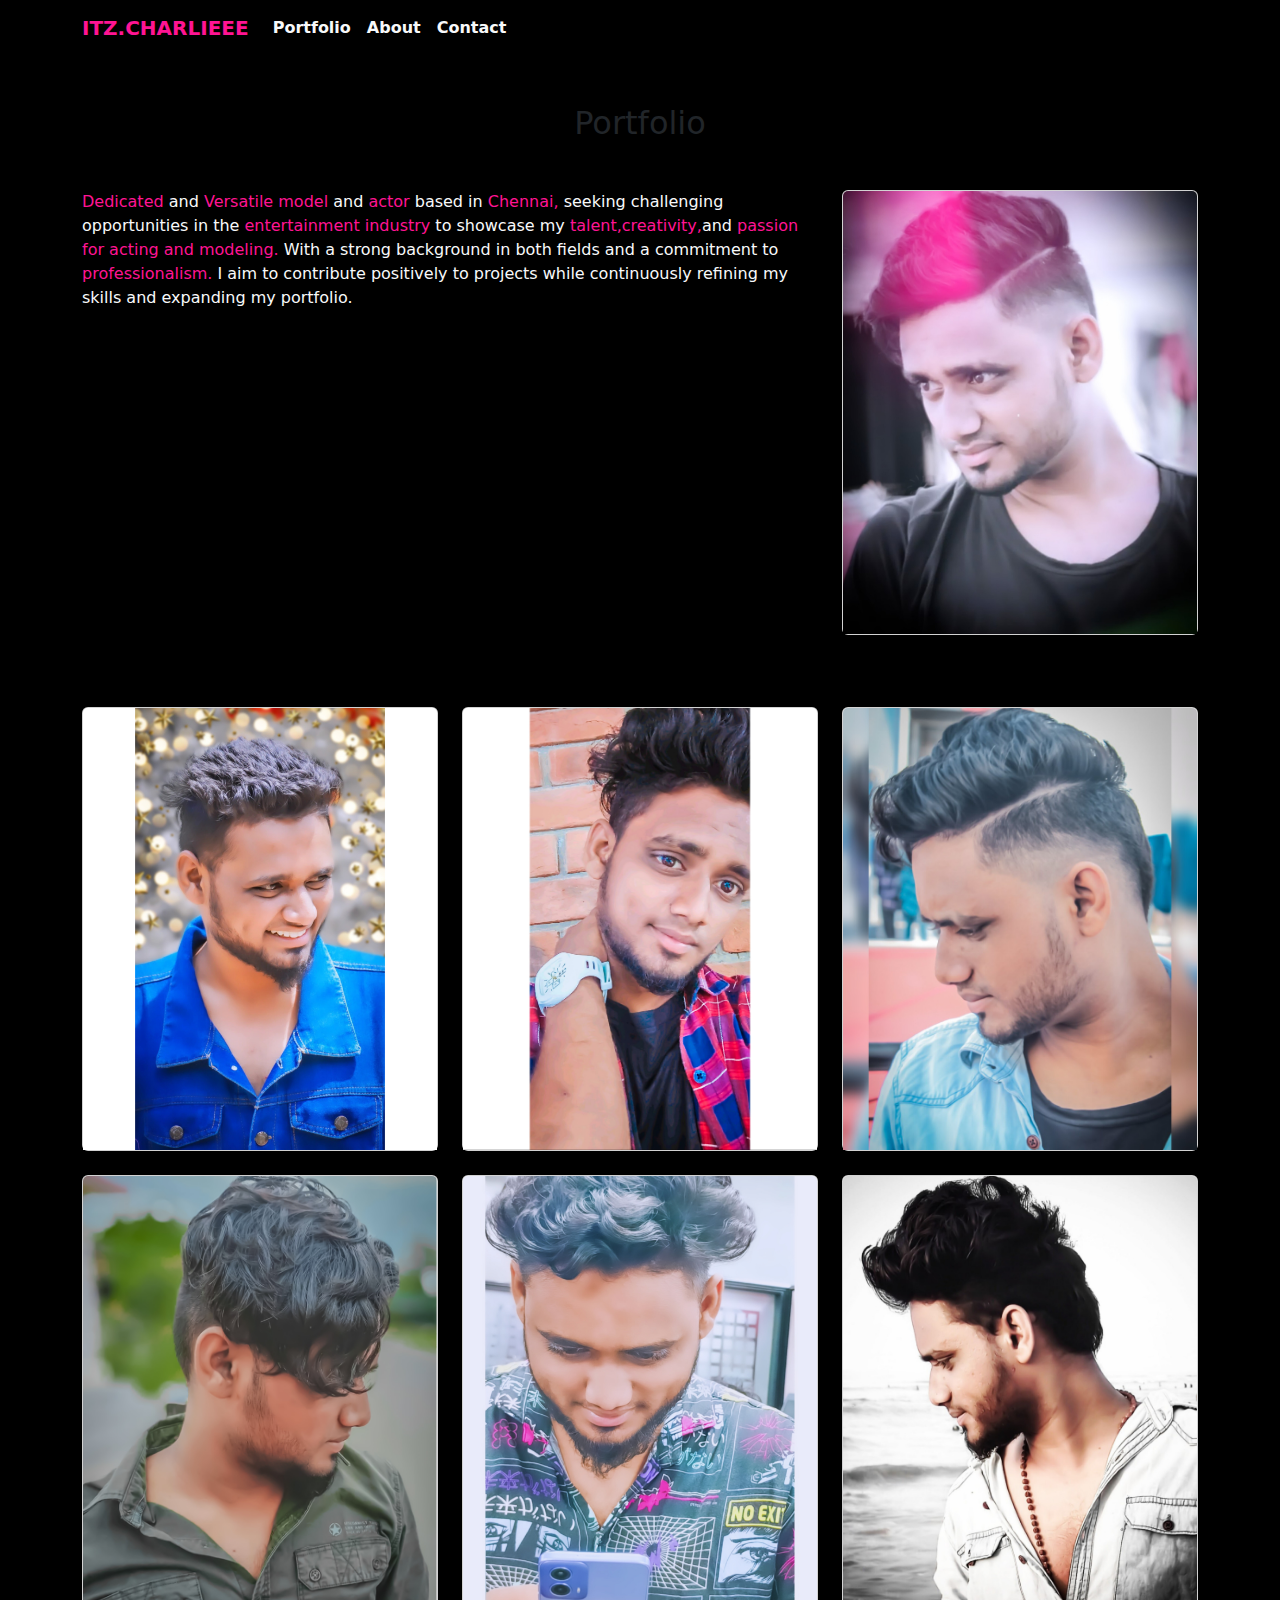
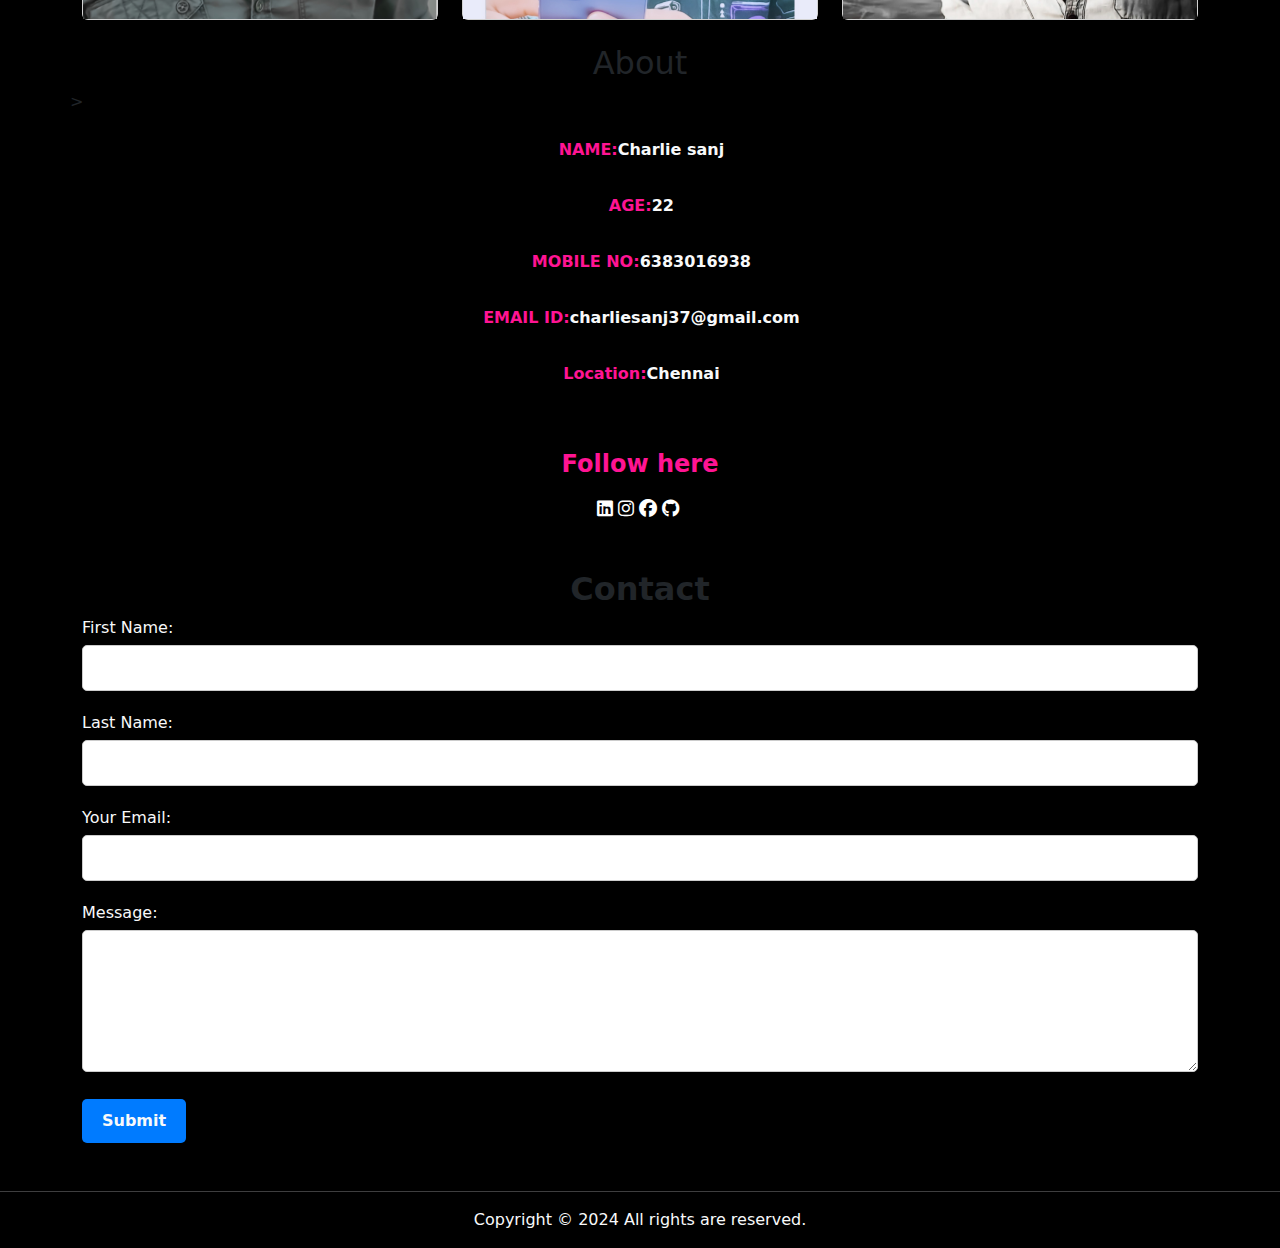
==== index.html @ bf690cb6 "test" ====
<!DOCTYPE html>
<html lang="en">
<head>
    <meta charset="UTF-8">
    <meta name="viewport" content="width=device-width, initial-scale=1.0">
    <title>Document</title>
    <link rel="stylesheet" href="./style.css">
    <link rel="stylesheet" href="https://cdn.jsdelivr.net/npm/bootstrap@5.2.3/dist/css/bootstrap.min.css">
    <link rel="stylesheet" href="https://cdn.jsdelivr.net/npm/bootstrap@5.2.3/dist/js/bootstrap.bundle.min.js">
    <link rel="stylesheet" href="https://cdnjs.cloudflare.com/ajax/libs/font-awesome/6.5.2/css/all.min.css">
    <style>
      body{
          background-color: black;
      }


    .social-icons a {
      color: #fff;
      margin-right: 5px;
      font-size: 18px;
    }
    .social-icons a:hover {
      color: deeppink;
    }
   
  </style>
  <!-- Google tag (gtag.js) -->
<script async src="https://www.googletagmanager.com/gtag/js?id=G-Z5LHGJ9CTX"></script>
<script>
  window.dataLayer = window.dataLayer || [];
  function gtag(){dataLayer.push(arguments);}
  gtag('js', new Date());

  gtag('config', 'G-Z5LHGJ9CTX');
</script>
</head>
<body>

  <nav class="navbar navbar-expand-lg">
    <div class="container">
      <a class="navbar-brand" href="https://www.instagram.com/itz._.charlieee___/">ITZ.CHARLIEEE</a>
      <button class="navbar-toggler" type="button" data-toggle="collapse" data-target="#navbarNav" aria-controls="navbarNav" aria-expanded="false" aria-label="Toggle navigation">
        <span class="navbar-toggler-icon"></span>
      </button>
      <div class="collapse navbar-collapse" id="navbarNav">
        <ul class="navbar-nav ml-auto">
          <li class="nav-item">
            <a class="nav-link text-light fw-bold" href="./portfolio.html">Portfolio</a>
          </li>
          <li class="nav-item">
            <a class="nav-link text-light fw-bold" href="./about.html">About</a>
          </li>
          <li class="nav-item">
            <a class="nav-link text-light fw-bold" href="./contact.html">Contact</a>
          </li>
        </ul>
      </div>
    </div>
  </nav>


  <!-- Portfolio Section -->
<section id="portfolio" class="py-5">
  <div class="container">
    <h2 class="text-center mb-5">Portfolio</h2>
    <div class="row">
      <div class="col-lg-8 col-md-6 col-12">
        <p class="text-light ">
          <span style="color: deeppink;">Dedicated</span> and <span style="color: deeppink;">Versatile model</span>  and <span style="color: deeppink;">actor</span> based in <span style="color: deeppink;">Chennai,</span> seeking challenging opportunities in the <span style="color: deeppink;">entertainment industry</span> to showcase my <span style="color: deeppink;">talent,creativity,</span>and <span style="color: deeppink;">passion for acting and modeling.</span> With a strong background in both fields and a commitment to <span style="color: deeppink;">professionalism.</span> I aim to contribute positively to projects while continuously refining my skills and expanding my portfolio.
          </p>
      </div>
      <!-- Add portfolio items here -->
      <div class="col-lg-4 col-md-6 col-12">
        <div class="card mb-4">
          <img src="./pink.jpg" class="card-img-top img-fluid" alt="Portfolio Item 1">
        </div>
      </div>
      <!-- Add more portfolio items similarly -->
    </div>
  </div>
</section>


<div class="container">
  <div class="row">
    <div class="col-lg-4 col-md-6 col-12">
      <div class="card mb-4">
        <img src="blue.jpg" class="card-img-top img-fluid" alt="Portfolio Item 1">
      </div>
    </div>

    <div class="col-lg-4 col-md-6 col-12">
      <div class="card mb-4">
        <img src="watch.jpg" class="card-img-top img-fluid" alt="Portfolio Item 1">
      </div>
    </div>

    <div class="col-lg-4 col-md-6 col-12">
      <div class="card mb-4">
        <img src="style.jpg" class="card-img-top img-fluid" alt="Portfolio Item 1">
      </div>
    </div>


  </div>
</div>



<div class="container">
  <div class="row">
    <div class="col-lg-4 col-md-6 col-12">
      <div class="card mb-4">
        <img src="devil.jpg" class="card-img-top img-fluid" alt="Portfolio Item 1">
      </div>
    </div>

    <div class="col-lg-4 col-md-6 col-12">
      <div class="card mb-4">
        <img src="PHONE.jpg" class="card-img-top img-fluid" alt="Portfolio Item 1">
      </div>
    </div>

    <div class="col-lg-4 col-md-6 col-12">
      <div class="card mb-4">
        <img src="BLK WHIT.jpg" class="card-img-top img-fluid" alt="Portfolio Item 1">
      </div>
    </div>

    
  </div>
</div>




<div class="container">
  <div class="row">

  <div class="col-12">
    <h2>About</h2> 
  </div>
>
  
<div class="row ">
  <div class="col-12 d-flex justify-content-center mt-5">
    <p style="color: deeppink; font-weight: bold">NAME:<span class="text-light">Charlie sanj</span></p>
  </div>
  <div class="col-12 d-flex justify-content-center mt-3">
    <p style="color: deeppink; font-weight: bold">AGE:<span class="text-light">22</span></p>
  </div>
  <div class="col-12 d-flex justify-content-center mt-3">
    <p style="color: deeppink; font-weight: bold">MOBILE NO:<span class="text-light">6383016938</span></p>
  </div>
  <div class="col-12 d-flex justify-content-center mt-3">
    <p style="color: deeppink; font-weight: bold">EMAIL ID:<span class="text-light">charliesanj37@gmail.com</span></p>
  </div>
  <div class="col-12 d-flex justify-content-center mt-3">
    <p style="color: deeppink; font-weight: bold">Location:<span class="text-light">Chennai</span></p>
  </div>
</div>
  
 
  
  <h4 class="text-center fw-bold mt-5" style="color: deeppink;">Follow here</h4>
  <div class="social-icons d-flex justify-content-center mt-2">
    <a href="https://www.linkedin.com/in/sakthi-n-b2690a22a/" target="_blank"><i class="fab fa-linkedin"></i></a>
    <a href="https://www.instagram.com/itz._.charlieee___/" target="_blank"><i class="fab fa-instagram"></i></a>
    <a href="https://www.facebook.com/profile.php?id=100008643821750&mibextid=ZbWKwL" target="_blank"><i class="fab fa-facebook"></i></a>
    <a href="https://github.com/Sakthisanju/TO-DO-PROJECT" target="_blank"><i class="fab fa-github"></i></a>
  </div>
  </div>
</div>










    <div class="container MT-4">
        <h2 class="fw-bold mt-5">Contact</h2>
        <form action="https://api.web3forms.com/submit" method="POST">
            <div class="form-group" id="validateForm">
                <input type="hidden" name="access_key" value="430068e5-1256-4152-a5cb-fd2f6692f423">
                <label for="name" class="text-light">First Name:</label>
                <input type="text" id="name" name="name" required>
            </div>
            <div class="form-group" id="validateForm">
                
                <label for="name" class="text-light">Last Name:</label>
                <input type="text" id="name" name="name" required>
            </div>
            <div class="form-group" id="validateForm">
                
                <label for="email" class="text-light">Your Email:</label>
                <input type="email" id="email" name="email" required>
            </div>
            <div class="form-group" id="validateForm">
                
                <label for="message" class="text-light">Message:</label>
                <textarea id="message" name="message" rows="5" required></textarea>
            </div>
            <input type="submit" value="Submit" class="fw-bold text-light">
        </form>
      </div>
    
        <div class="container-fluid">
            <div class="row">
              <hr class="text-light mt-5">
            </div>
          </div>
          
          

          
          
          <div class="container">
            <div class="row">
              <div class="col-12">
                <p class="text-light d-flex justify-content-center">Copyright &copy; 2024 All rights are reserved.</p>
              </div>
            </div>
          </div>

</body>
</html>
---- style.css ----
*
{
    margin: 0;
    padding: 0;
    box-sizing: border-box;
    

}

.navbar-brand
{
    color: deeppink !important;
    font-weight: bold;
    cursor: pointer;
}
.navbar-brand{
    background-color: black;
}
.nav-link:hover
{
color: deeppink !important;
}
.link
{
    text-decoration: none;
    color: white;
}

























h2 {
    text-align: center;
    margin-bottom: 20px;
    color:deeppink;
}

.form-group {
    margin-bottom: 20px;
}

label {
    display: block;
    margin-bottom: 5px;
    color: #555;
}

input[type="text"],
input[type="email"],
textarea {
    width: 100%;
    padding: 10px;
    border: 1px solid #ccc;
    border-radius: 5px;
    transition: border-color 0.3s ease;
}

input[type="text"]:focus,
input[type="email"]:focus,
textarea:focus {
    border-color: #007bff;
}

input[type="submit"] {
    background-color: #007bff;
    color: #fff;
    border: none;
    padding: 10px 20px;
    border-radius: 5px;
    cursor: pointer;
    transition: background-color 0.3s ease;
}

input[type="submit"]:hover {
    background-color: #0056b3;
}
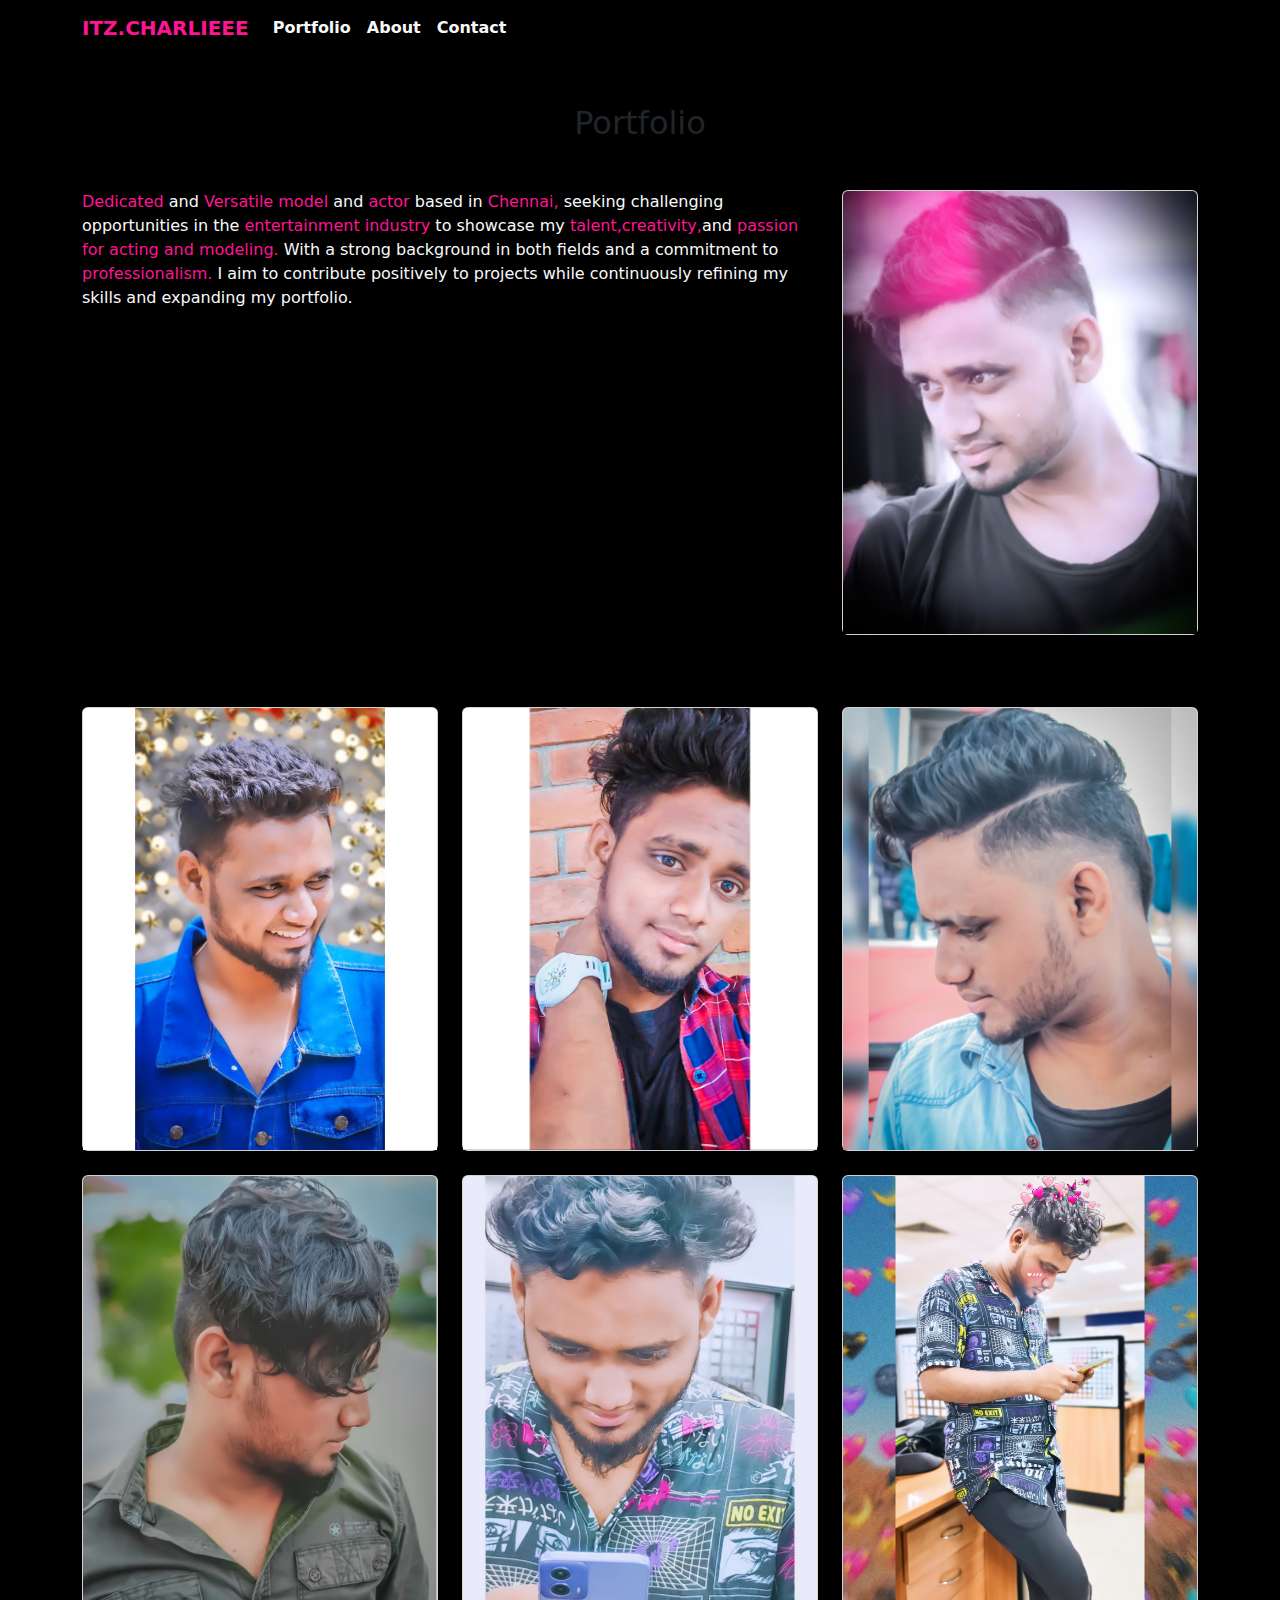
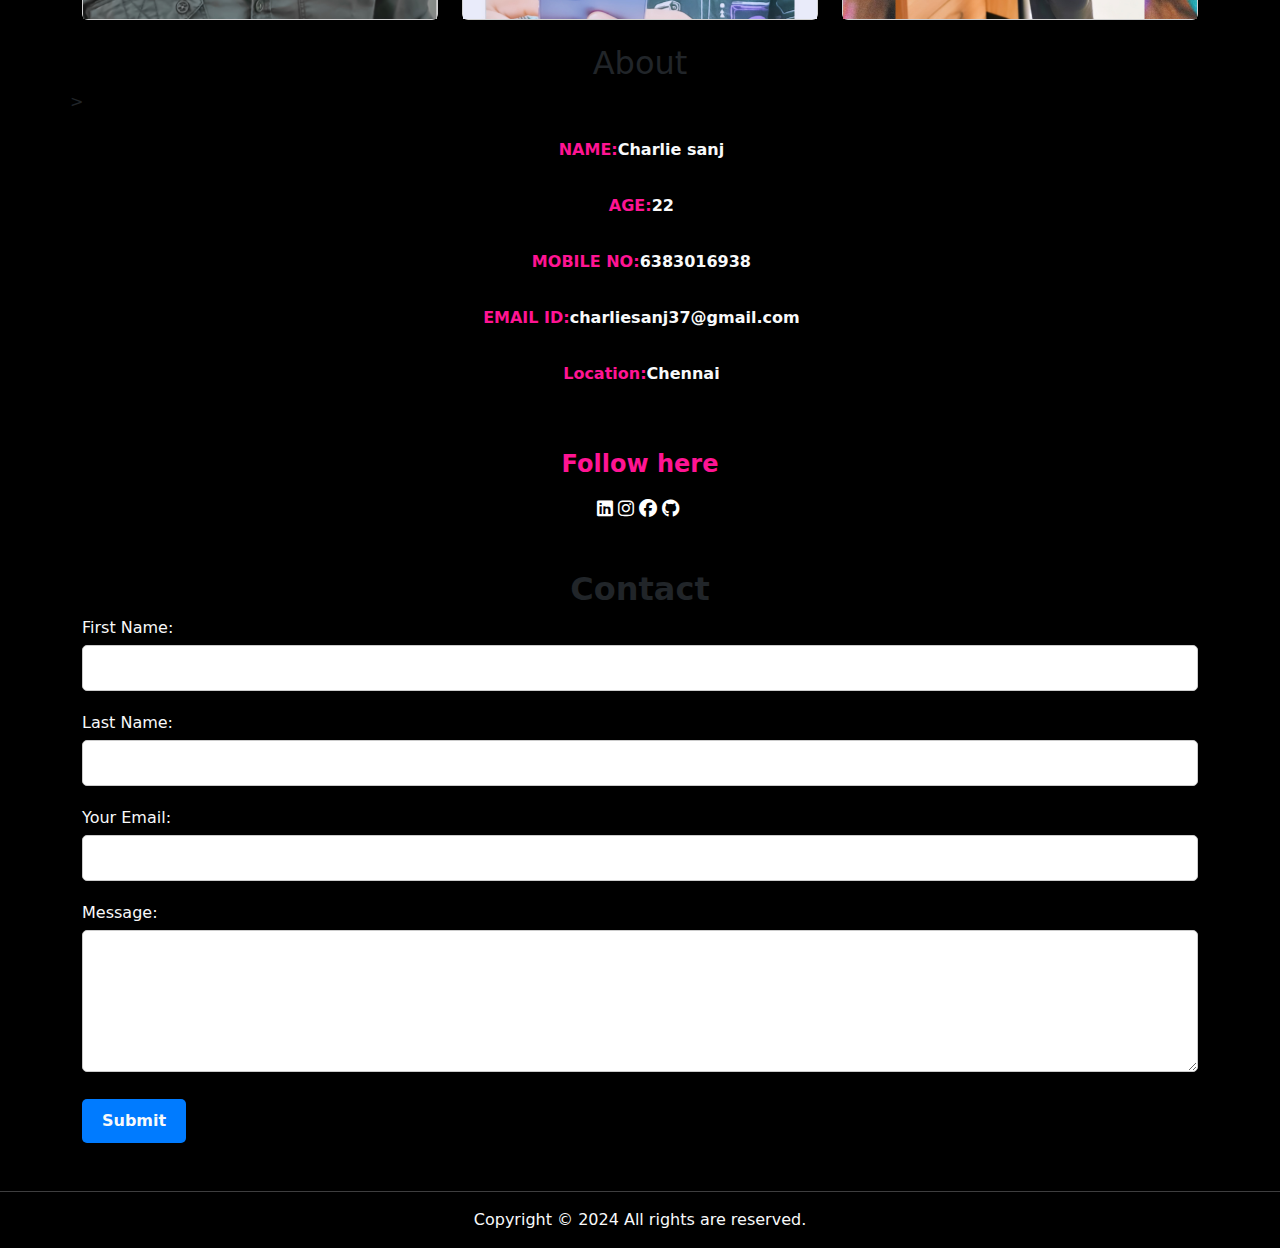
==== commit 85601460: "Update index.html" ====
--- a/index.html
+++ b/index.html
@@ -123,7 +123,7 @@
 
     <div class="col-lg-4 col-md-6 col-12">
       <div class="card mb-4">
-        <img src="BLK WHIT.jpg" class="card-img-top img-fluid" alt="Portfolio Item 1">
+        <img src="glitz.jpg" class="card-img-top img-fluid" alt="Portfolio Item 1">
       </div>
     </div>
 
@@ -227,4 +227,4 @@
           </div>
 
 </body>
-</html>+</html>
